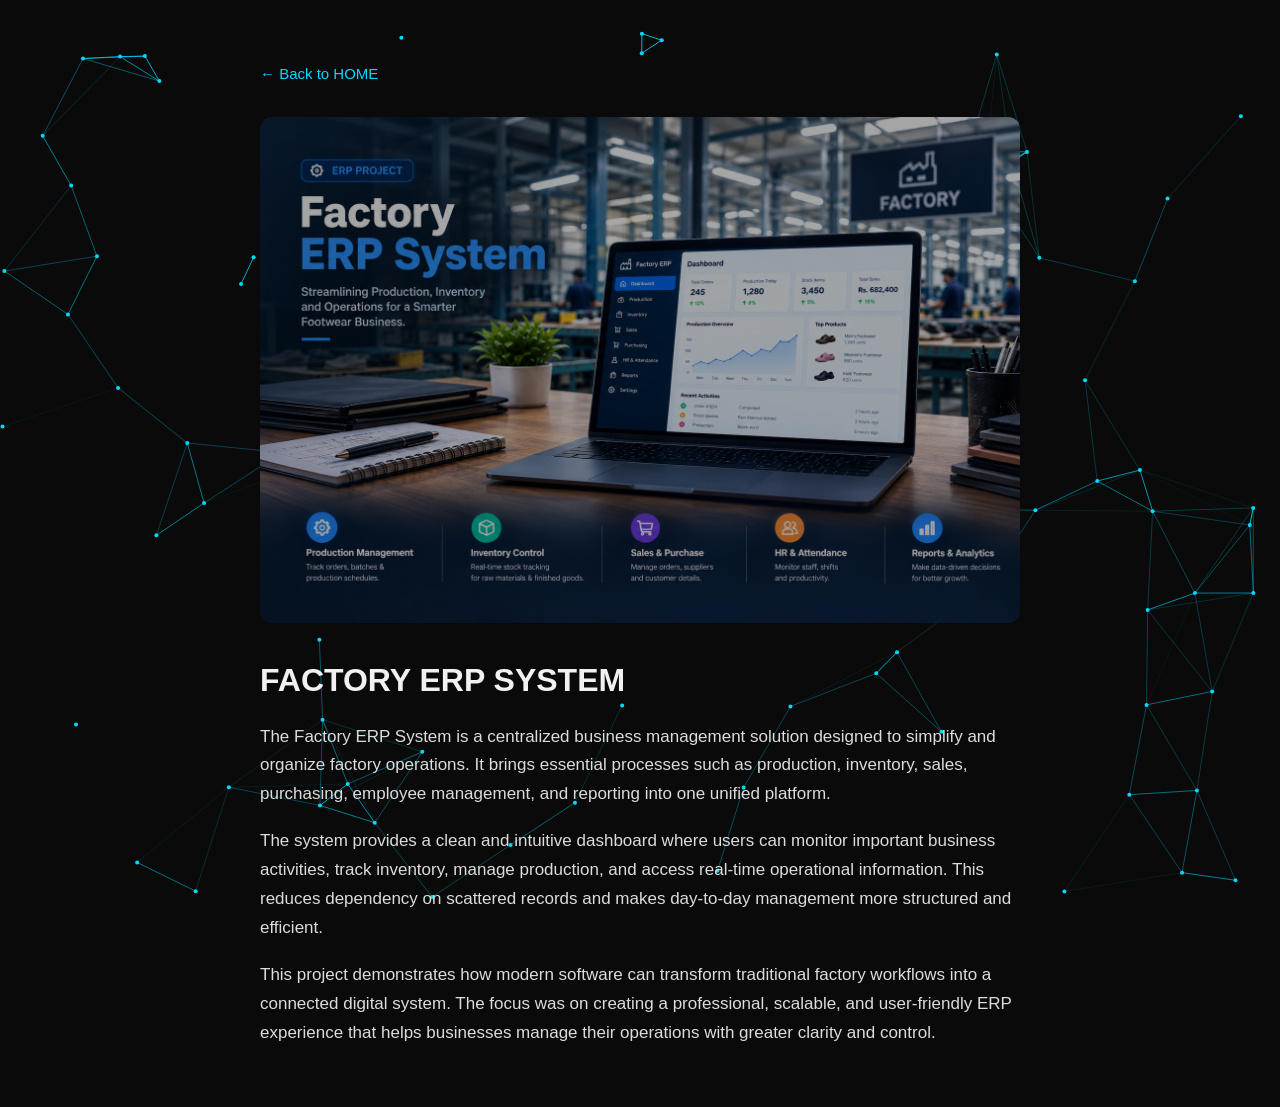
==== SH.HARIS ASIF PORTFOLIO/erp-blog.html @ 265b0a6f "Rename erp blog.html to erp-blog.html" ====
<!DOCTYPE html>
<html lang="en">
<head>
  <meta charset="UTF-8">
  <meta name="viewport" content="width=device-width, initial-scale=1.0">
  <title>FACTORY ERP system</title>
  
  <style>
    * {
      margin: 0;
      padding: 0;
      box-sizing: border-box;
    }

    body {
      background: #0a0a0a;
      color: #f1f1f1;
      font-family: 'Segoe UI', Arial, sans-serif;
      line-height: 1.7;
    }

    #particle-canvas {
      position: fixed;
      top: 0;
      left: 0;
      width: 100%;
      height: 100%;
      z-index: -1;
    }

    .article-container {
      max-width: 800px;
      margin: 60px auto;
      padding: 0 20px;
    }

    .image-wrapper {
      position: relative;
      width: 100%;
      border-radius: 12px;
      overflow: hidden;
      margin-bottom: 30px;
    }

    .image-wrapper img {
      width: 100%;
      display: block;
    }

    .image-wrapper::after {
  content: "";
  position: absolute;
  top: 0;
  left: 0;
  width: 100%;
  height: 100%;
  background: rgba(0, 0, 0, 0.35);
}

    .article-content h1 {
      font-size: 32px;
      margin-bottom: 15px;
    }

    .article-content p {
      font-size: 17px;
      color: #dcdcdc;
      margin-bottom: 18px;
    }

    .back-link {
      display: inline-block;
      margin-bottom: 30px;
      color: #00d9ff;
      text-decoration: none;
      font-size: 15px;
    }

    .back-link:hover {
      text-decoration: underline;
    }
  </style>
</head>
<body>

  <!-- Particle Network Background -->
  <canvas id="particle-canvas"></canvas>

  <div class="article-container">
    <a href="index.html" class="back-link">&larr; Back to HOME</a>

    <div class="image-wrapper">
      <img src="IMAGES 2.0/newfactory.png" alt="FACTORY ERP SYSTEM">
    </div>

    <div class="article-content">
      <h1>FACTORY ERP SYSTEM</h1>
      <p>
        The Factory ERP System is a centralized business management solution designed to simplify and organize factory operations. It brings essential processes such as production, inventory, sales, purchasing, employee management, and reporting into one unified platform.
      </p>
      <p>
        The system provides a clean and intuitive dashboard where users can monitor important business activities, track inventory, manage production, and access real-time operational information. This reduces dependency on scattered records and makes day-to-day management more structured and efficient.
      </p>
      <p>
        This project demonstrates how modern software can transform traditional factory workflows into a connected digital system. The focus was on creating a professional, scalable, and user-friendly ERP experience that helps businesses manage their operations with greater clarity and control.
      </p>
    </div>
  </div>

  <script>
    const canvas = document.getElementById('particle-canvas');
    const ctx = canvas.getContext('2d');

    let width, height;
    function resizeCanvas() {
      width = canvas.width = window.innerWidth;
      height = canvas.height = window.innerHeight;
    }
    resizeCanvas();
    window.addEventListener('resize', resizeCanvas);

    const particleCount = 90;
    const maxDistance = 130;
    let particles = [];

    class Particle {
      constructor() {
        this.x = Math.random() * width;
        this.y = Math.random() * height;
        this.vx = (Math.random() - 0.5) * 0.6;
        this.vy = (Math.random() - 0.5) * 0.6;
        this.radius = 2;
      }
      update() {
        this.x += this.vx;
        this.y += this.vy;
        if (this.x < 0 || this.x > width) this.vx *= -1;
        if (this.y < 0 || this.y > height) this.vy *= -1;
      }
      draw() {
        ctx.beginPath();
        ctx.arc(this.x, this.y, this.radius, 0, Math.PI * 2);
        ctx.fillStyle = '#00d9ff';
        ctx.fill();
      }
    }

    function initParticles() {
      particles = [];
      for (let i = 0; i < particleCount; i++) {
        particles.push(new Particle());
      }
    }
    initParticles();

    function connectParticles() {
      for (let i = 0; i < particles.length; i++) {
        for (let j = i + 1; j < particles.length; j++) {
          const dx = particles[i].x - particles[j].x;
          const dy = particles[i].y - particles[j].y;
          const distance = Math.sqrt(dx * dx + dy * dy);

          if (distance < maxDistance) {
            ctx.beginPath();
            ctx.strokeStyle = `rgba(0, 217, 255, ${1 - distance / maxDistance})`;
            ctx.lineWidth = 1;
            ctx.moveTo(particles[i].x, particles[i].y);
            ctx.lineTo(particles[j].x, particles[j].y);
            ctx.stroke();
          }
        }
      }
    }

    function animate() {
      ctx.clearRect(0, 0, width, height);
      particles.forEach(p => {
        p.update();
        p.draw();
      });
      connectParticles();
      requestAnimationFrame(animate);
    }
    animate();
  </script>

</body>
</html>
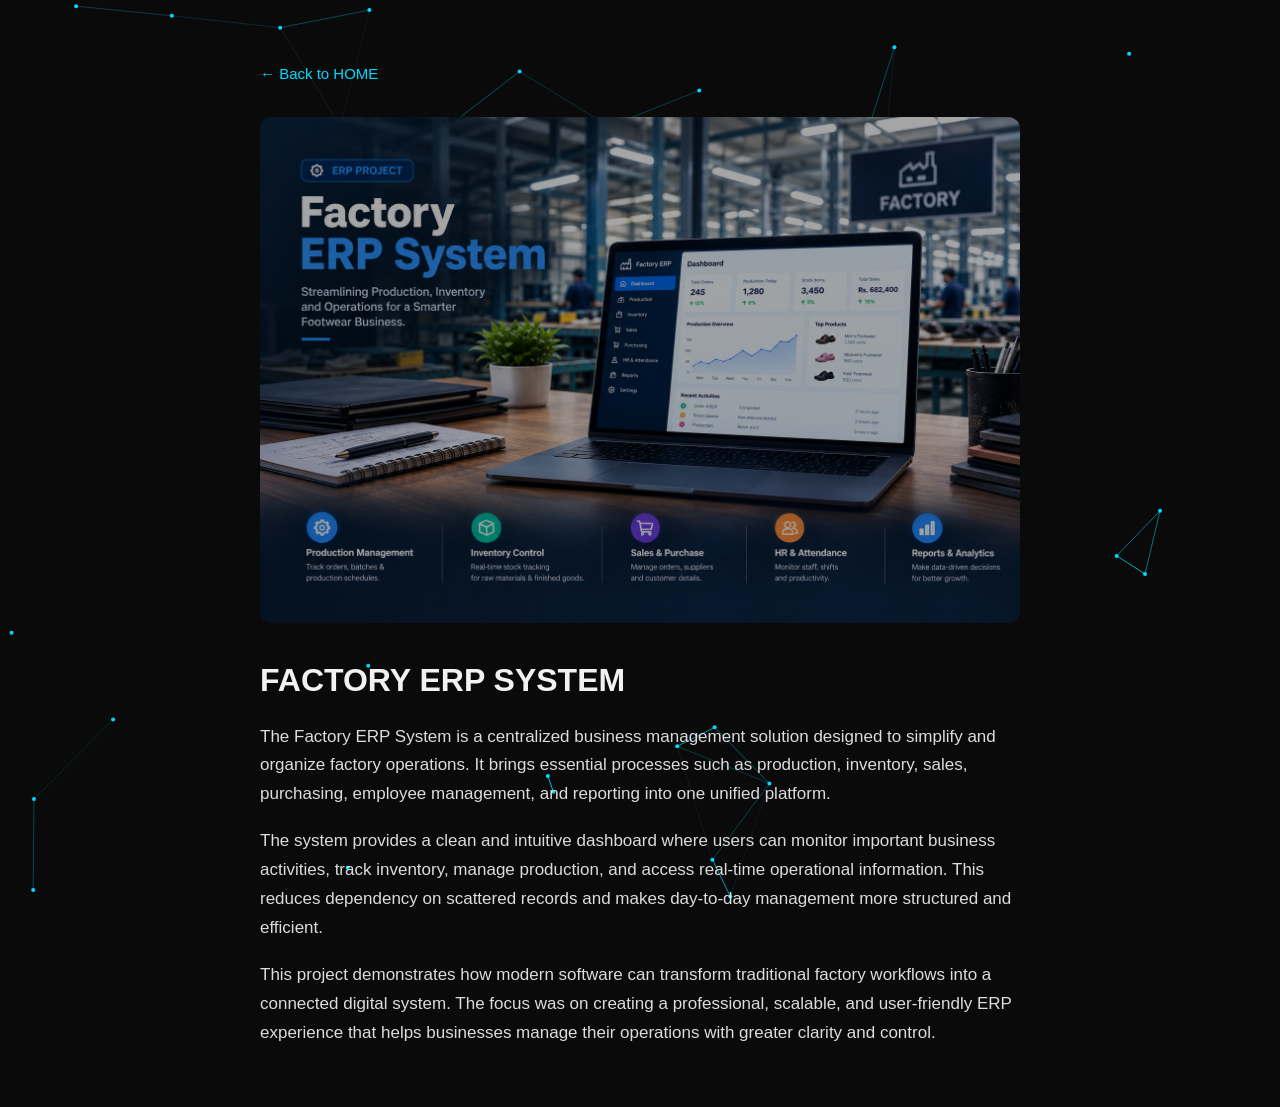
==== commit 1aefaeb9: "Reduce particle count from 90 to 40" ====
--- a/SH.HARIS ASIF PORTFOLIO/erp-blog.html
+++ b/SH.HARIS ASIF PORTFOLIO/erp-blog.html
@@ -119,7 +119,7 @@
     resizeCanvas();
     window.addEventListener('resize', resizeCanvas);
 
-    const particleCount = 90;
+    const particleCount = 40;
     const maxDistance = 130;
     let particles = [];
 
